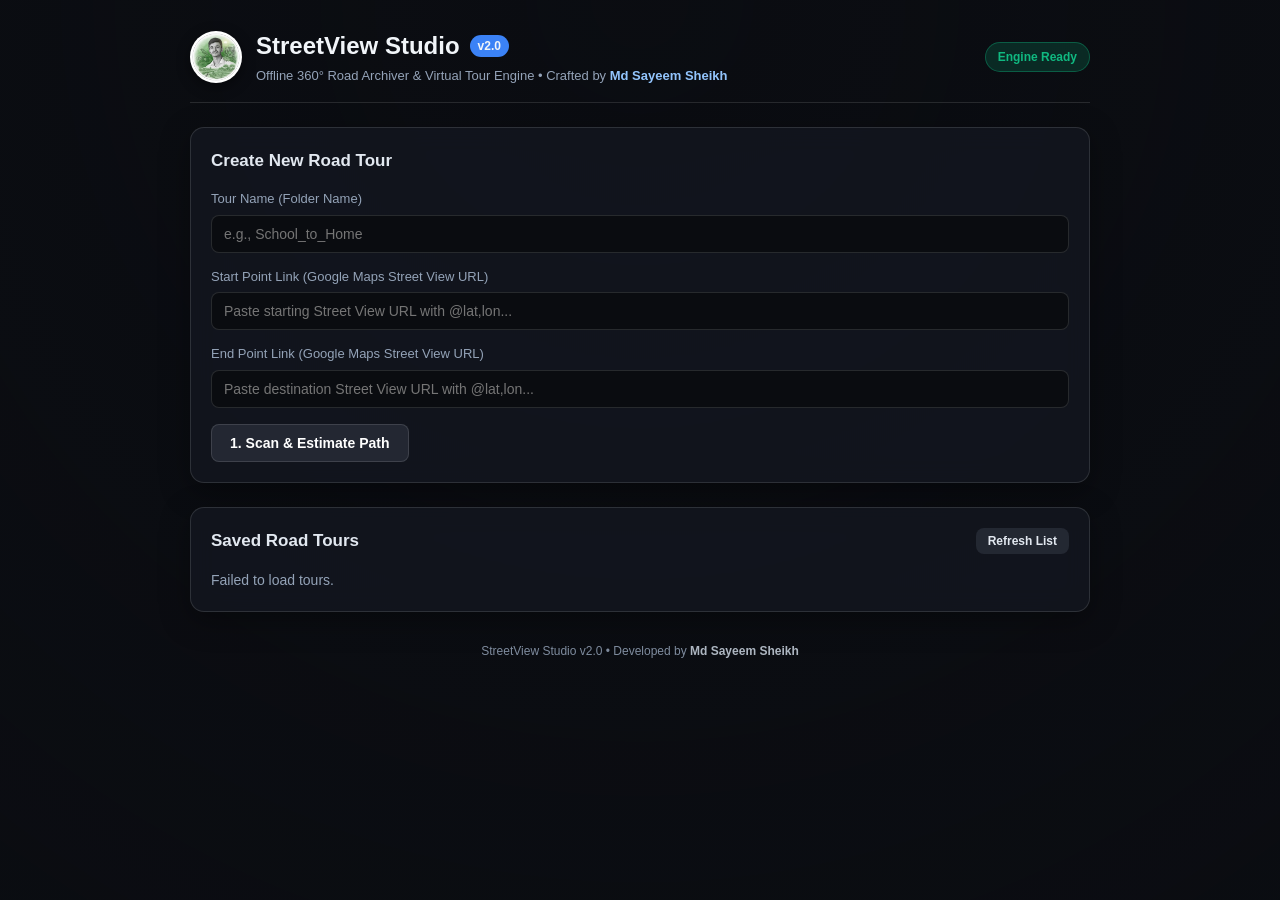
==== studio/index.html @ f54c0600 "Initial release: StreetView Studio v2.0" ====
<!DOCTYPE html>
<html lang="en">
<head>
    <meta charset="UTF-8">
    <meta name="viewport" content="width=device-width, initial-scale=1.0">
    <title>StreetView Studio v2.0 — by Md Sayeem Sheikh</title>
    <link rel="stylesheet" href="style.css">
</head>
<body>
    <!-- ডাইনামিক ব্যাকগ্রাউন্ড স্লাইডশো লেয়ার -->
    <div id="dynamic-bg-layer"></div>
    <div class="bg-overlay"></div>

    <div class="container">
        <header>
            <div class="brand-box">
                <img src="logo.png" alt="Logo" class="brand-logo" onerror="this.style.display='none'">
                <div>
                    <h1>StreetView Studio <span class="badge">v2.0</span></h1>
                    <p class="subtitle">Offline 360° Road Archiver &amp; Virtual Tour Engine &bull; Crafted by <strong>Md Sayeem Sheikh</strong></p>
                </div>
            </div>
            <div class="status-pill" id="engine-status">Engine Ready</div>
        </header>

        <!-- নতুন ট্যুর তৈরি ও স্ক্যান প্যানেল -->
        <section class="card">
            <h2>Create New Road Tour</h2>
            <div class="form-grid">
                <div class="field">
                    <label for="tour-name">Tour Name (Folder Name)</label>
                    <input type="text" id="tour-name" placeholder="e.g., School_to_Home">
                </div>
                <div class="field">
                    <label for="start-link">Start Point Link (Google Maps Street View URL)</label>
                    <input type="text" id="start-link" placeholder="Paste starting Street View URL with @lat,lon...">
                </div>
                <div class="field">
                    <label for="end-link">End Point Link (Google Maps Street View URL)</label>
                    <input type="text" id="end-link" placeholder="Paste destination Street View URL with @lat,lon...">
                </div>
            </div>

            <div class="action-row">
                <button id="btn-scan" class="btn secondary">1. Scan &amp; Estimate Path</button>
            </div>

            <!-- স্ক্যান রেজাল্ট ও লিমিট বক্স -->
            <div id="scan-result" class="scan-box hidden">
                <div class="scan-info" id="scan-summary"></div>
                <div class="download-controls">
                    <label for="download-limit">Images to download:</label>
                    <input type="number" id="download-limit" min="1" max="500" value="50">
                    <button id="btn-download" class="btn primary">2. Start Download</button>
                </div>
            </div>

            <!-- লাইভ প্রোগ্রেস বার -->
            <div id="progress-box" class="progress-box hidden">
                <div class="progress-header">
                    <span id="progress-text">Preparing...</span>
                    <span id="progress-percent">0%</span>
                </div>
                <div class="progress-track">
                    <div id="progress-fill" class="progress-fill"></div>
                </div>
            </div>
        </section>

        <!-- সেভ করা ট্যুর লিস্ট -->
        <section class="card">
            <div class="section-header">
                <h2>Saved Road Tours</h2>
                <button id="btn-refresh" class="btn small">Refresh List</button>
            </div>
            <div id="tours-list" class="tours-grid">
                <p class="muted">Loading saved tours...</p>
            </div>
        </section>

        <footer class="app-footer">
            <span>StreetView Studio v2.0 &bull; Developed by <strong>Md Sayeem Sheikh</strong></span>
        </footer>
    </div>

    <!-- স্মার্ট Extend পপ-আপ বক্স -->
    <div id="extend-modal" class="modal-backdrop hidden">
        <div class="card modal-card">
            <h2 id="extend-modal-title">Extend Tour</h2>
            <div class="form-grid">
                <div class="field">
                    <label for="extend-count">Max Extra Images to Add</label>
                    <input type="number" id="extend-count" min="1" max="300" value="25">
                </div>
                <div class="field">
                    <label for="extend-end-link">Target End Link (Optional — recommended if there is a junction/turn ahead)</label>
                    <input type="text" id="extend-end-link" placeholder="Leave blank for straight road, or paste Google Maps URL...">
                </div>
            </div>
            <div class="action-row modal-actions">
                <button id="btn-extend-cancel" class="btn secondary">Cancel</button>
                <button id="btn-extend-confirm" class="btn primary">Start Extending</button>
            </div>
        </div>
    </div>

    <script src="studio.js"></script>
</body>
</html>
---- studio/style.css ----
:root {
    --bg: #0b0d12;
    --card: rgba(20, 24, 33, 0.78);
    --border: rgba(255, 255, 255, 0.12);
    --text: #f1f5f9;
    --muted: #94a3b8;
    --primary: #3b82f6;
    --primary-hover: #2563eb;
    --danger: #ef4444;
    --success: #10b981;
}

* { box-sizing: border-box; margin: 0; padding: 0; }

body {
    background: var(--bg);
    color: var(--text);
    font-family: -apple-system, BlinkMacSystemFont, "Segoe UI", Roboto, sans-serif;
    line-height: 1.5;
    padding: 28px 16px;
    min-height: 100vh;
    position: relative;
}

/* ডাইনামিক ব্যাকগ্রাউন্ড স্লাইডশো ও ডার্ক ওভারলে */
#dynamic-bg-layer {
    position: fixed;
    inset: 0;
    background-size: cover;
    background-position: center;
    opacity: 0.55;
    transition: background-image 1.5s ease-in-out, opacity 1s ease;
    z-index: -2;
    filter: blur(2px) saturate(1.15);
}

.bg-overlay {
    position: fixed;
    inset: 0;
    background: radial-gradient(circle at top, rgba(11, 13, 18, 0.35), rgba(11, 13, 18, 0.75));
    z-index: -1;
    pointer-events: none;
}

.container {
    max-width: 900px;
    margin: 0 auto;
    display: flex;
    flex-direction: column;
    gap: 24px;
}

header {
    display: flex;
    justify-content: space-between;
    align-items: center;
    flex-wrap: wrap;
    gap: 12px;
    border-bottom: 1px solid var(--border);
    padding-bottom: 16px;
}

.brand-box {
    display: flex;
    align-items: center;
    gap: 14px;
}

.brand-logo {
    width: 52px;
    height: 52px;
    border-radius: 50%;
    object-fit: cover;
    border: 2px solid rgba(255, 255, 255, 0.25);
    box-shadow: 0 4px 14px rgba(0, 0, 0, 0.45);
    background: #fff;
}

h1 { font-size: 24px; font-weight: 700; display: flex; align-items: center; gap: 10px; }
.badge { background: var(--primary); font-size: 12px; padding: 2px 8px; border-radius: 12px; }
.subtitle { color: var(--muted); font-size: 13px; margin-top: 2px; }
.subtitle strong { color: #93c5fd; font-weight: 600; }

.status-pill {
    background: rgba(16, 185, 129, 0.18);
    color: var(--success);
    border: 1px solid rgba(16, 185, 129, 0.35);
    padding: 5px 12px;
    border-radius: 20px;
    font-size: 12px;
    font-weight: 600;
    backdrop-filter: blur(6px);
}

.card {
    background: var(--card);
    backdrop-filter: blur(12px);
    border: 1px solid var(--border);
    border-radius: 14px;
    padding: 20px;
    box-shadow: 0 8px 30px rgba(0, 0, 0, 0.35);
}

h2 { font-size: 17px; margin-bottom: 16px; color: #e2e8f0; }

.section-header {
    display: flex;
    justify-content: space-between;
    align-items: center;
    margin-bottom: 16px;
}
.section-header h2 { margin-bottom: 0; }

.form-grid { display: flex; flex-direction: column; gap: 14px; }
.field { display: flex; flex-direction: column; gap: 6px; }
label { font-size: 13px; color: var(--muted); font-weight: 500; }

input[type="text"], input[type="number"] {
    background: rgba(10, 12, 16, 0.85);
    border: 1px solid var(--border);
    color: var(--text);
    padding: 10px 12px;
    border-radius: 8px;
    font-size: 14px;
    outline: none;
}

input:focus { border-color: var(--primary); }

.action-row { margin-top: 16px; }

.btn {
    border: none;
    padding: 10px 18px;
    border-radius: 8px;
    font-size: 14px;
    font-weight: 600;
    cursor: pointer;
    transition: 0.15s;
}
.btn:disabled { opacity: 0.5; cursor: not-allowed; }
.btn.primary { background: var(--primary); color: #fff; }
.btn.primary:hover:not(:disabled) { background: var(--primary-hover); }
.btn.secondary { background: rgba(38, 43, 54, 0.9); color: #fff; border: 1px solid var(--border); }
.btn.secondary:hover:not(:disabled) { background: #323846; }
.btn.small { padding: 6px 12px; font-size: 12px; background: rgba(38, 43, 54, 0.9); color: #e2e8f0; }
.btn.danger { background: rgba(239, 68, 68, 0.18); color: var(--danger); border: 1px solid rgba(239, 68, 68, 0.35); }
.btn.danger:hover { background: var(--danger); color: #fff; }

.hidden { display: none !important; }

.scan-box {
    margin-top: 16px;
    padding: 14px;
    background: rgba(59, 130, 246, 0.14);
    border: 1px solid rgba(59, 130, 246, 0.35);
    border-radius: 8px;
    display: flex;
    flex-wrap: wrap;
    justify-content: space-between;
    align-items: center;
    gap: 12px;
}

.scan-info { font-size: 14px; color: #bfdbfe; }
.download-controls { display: flex; align-items: center; gap: 10px; }
.download-controls input { width: 85px; text-align: center; }

.progress-box {
    margin-top: 16px;
    padding: 14px;
    background: rgba(12, 14, 20, 0.85);
    border-radius: 8px;
    border: 1px solid var(--border);
}
.progress-header { display: flex; justify-content: space-between; font-size: 13px; margin-bottom: 8px; }
.progress-track { height: 8px; background: #262b36; border-radius: 4px; overflow: hidden; }
.progress-fill { height: 100%; width: 0%; background: var(--success); transition: width 0.3s; }

.tours-grid { display: flex; flex-direction: column; gap: 12px; }

.tour-item {
    background: rgba(12, 14, 20, 0.75);
    border: 1px solid var(--border);
    border-radius: 10px;
    padding: 14px 16px;
    display: flex;
    flex-wrap: wrap;
    justify-content: space-between;
    align-items: center;
    gap: 12px;
}

.tour-meta h3 { font-size: 15px; color: #fff; margin-bottom: 4px; word-break: break-word; }
.tour-stats { font-size: 12px; color: var(--muted); display: flex; gap: 14px; flex-wrap: wrap; }
.tour-actions { display: flex; gap: 8px; flex-wrap: wrap; }
.muted { color: var(--muted); font-size: 14px; }

.app-footer {
    text-align: center;
    font-size: 12px;
    color: var(--muted);
    padding-top: 6px;
    opacity: 0.85;
}
.app-footer strong { color: #cbd5e1; }

.modal-backdrop {
    position: fixed;
    inset: 0;
    background: rgba(0, 0, 0, 0.75);
    display: flex;
    align-items: center;
    justify-content: center;
    z-index: 2000;
    padding: 16px;
}
.modal-card { max-width: 460px; width: 100%; }
.modal-actions { display: flex; gap: 10px; justify-content: flex-end; }
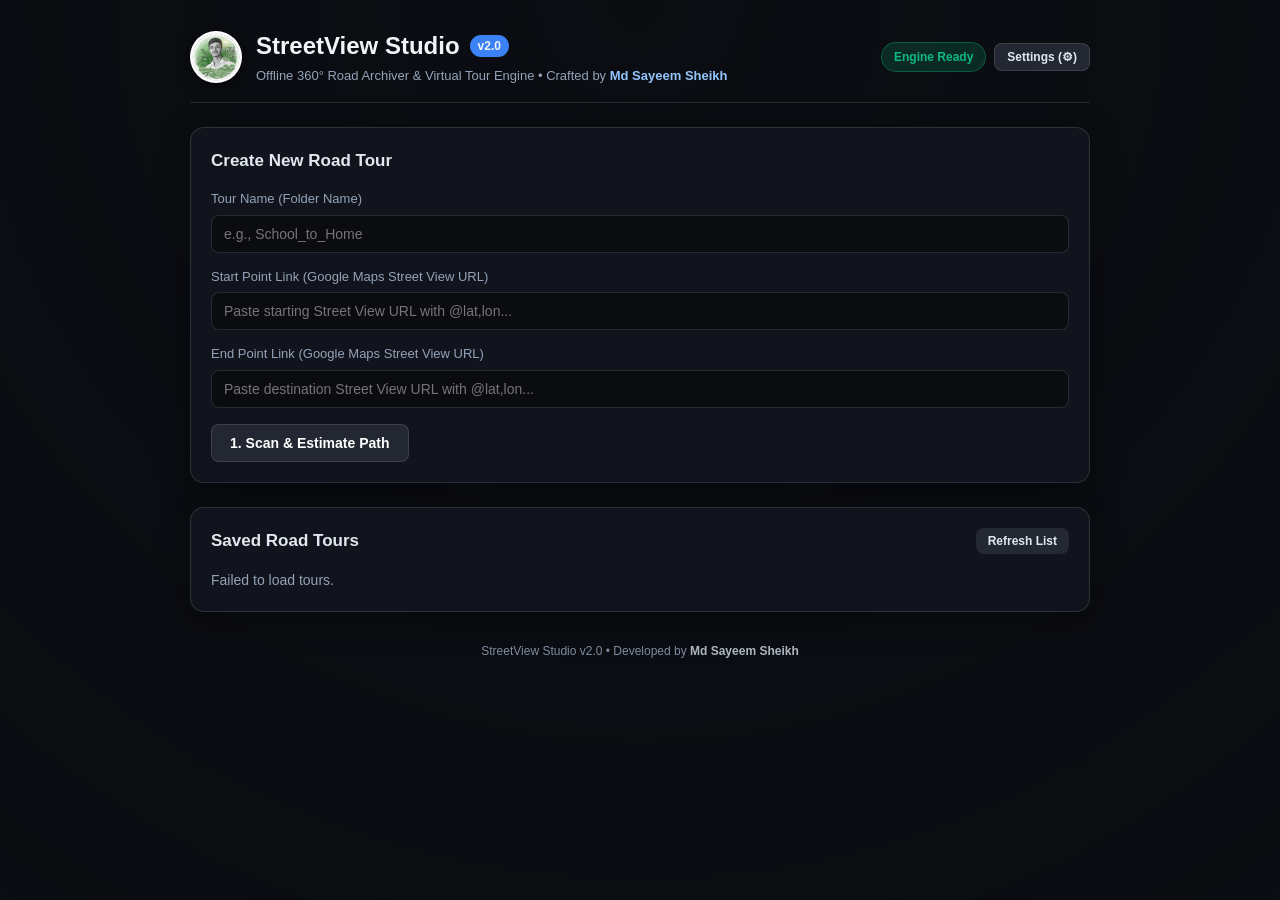
==== commit ccc1efce: "Feat: Add Settings modal and config.json support (Task 1.1)" ====
--- a/studio/index.html
+++ b/studio/index.html
@@ -20,7 +20,10 @@
                     <p class="subtitle">Offline 360° Road Archiver &amp; Virtual Tour Engine &bull; Crafted by <strong>Md Sayeem Sheikh</strong></p>
                 </div>
             </div>
-            <div class="status-pill" id="engine-status">Engine Ready</div>
+            <div class="header-actions">
+                <div class="status-pill" id="engine-status">Engine Ready</div>
+                <button id="btn-settings" class="btn secondary small" type="button">Settings (&#9881;)</button>
+            </div>
         </header>
 
         <!-- নতুন ট্যুর তৈরি ও স্ক্যান প্যানেল -->
@@ -104,6 +107,52 @@
         </div>
     </div>
 
+    <!-- Trim পয়েন্ট নির্বাচন পপ-আপ বক্স -->
+    <div id="trim-modal" class="modal-backdrop hidden">
+        <div class="card modal-card">
+            <h2 id="trim-modal-title">Trim Tour</h2>
+            <p class="muted">Choose which endpoint should be permanently removed.</p>
+            <div class="action-row modal-actions">
+                <button id="btn-trim-cancel" class="btn secondary">Cancel</button>
+                <button id="btn-trim-first" class="btn danger">First Point (Start)</button>
+                <button id="btn-trim-last" class="btn danger">Last Point (End)</button>
+            </div>
+        </div>
+    </div>
+
+    <!-- External Settings মডাল -->
+    <div id="settings-modal" class="modal-backdrop hidden">
+        <div class="card modal-card">
+            <h2>Settings</h2>
+            <div class="form-grid">
+                <div class="field">
+                    <label for="settings-tours-directory">Tours Directory</label>
+                    <input type="text" id="settings-tours-directory" placeholder="./tours">
+                </div>
+                <div class="field">
+                    <label for="settings-bg-interval">Background Slideshow Interval (ms)</label>
+                    <input type="number" id="settings-bg-interval" min="1000" step="500" value="8000">
+                </div>
+                <div class="field">
+                    <label for="settings-zen-timeout">Viewer Zen Timeout (ms)</label>
+                    <input type="number" id="settings-zen-timeout" min="500" step="500" value="5000">
+                </div>
+                <div class="field">
+                    <label for="settings-default-zoom">Default Panorama Download Quality</label>
+                    <select id="settings-default-zoom">
+                        <option value="5">5 - Ultra 13K</option>
+                        <option value="4">4 - High ~6K</option>
+                        <option value="3">3 - Medium ~3K</option>
+                    </select>
+                </div>
+            </div>
+            <div class="action-row modal-actions">
+                <button id="btn-settings-cancel" class="btn secondary">Cancel</button>
+                <button id="btn-settings-save" class="btn primary">Save Settings</button>
+            </div>
+        </div>
+    </div>
+
     <script src="studio.js"></script>
 </body>
 </html>
--- a/studio/style.css
+++ b/studio/style.css
@@ -92,6 +92,12 @@
     backdrop-filter: blur(6px);
 }
 
+.header-actions {
+    display: flex;
+    align-items: center;
+    gap: 8px;
+}
+
 .card {
     background: var(--card);
     backdrop-filter: blur(12px);
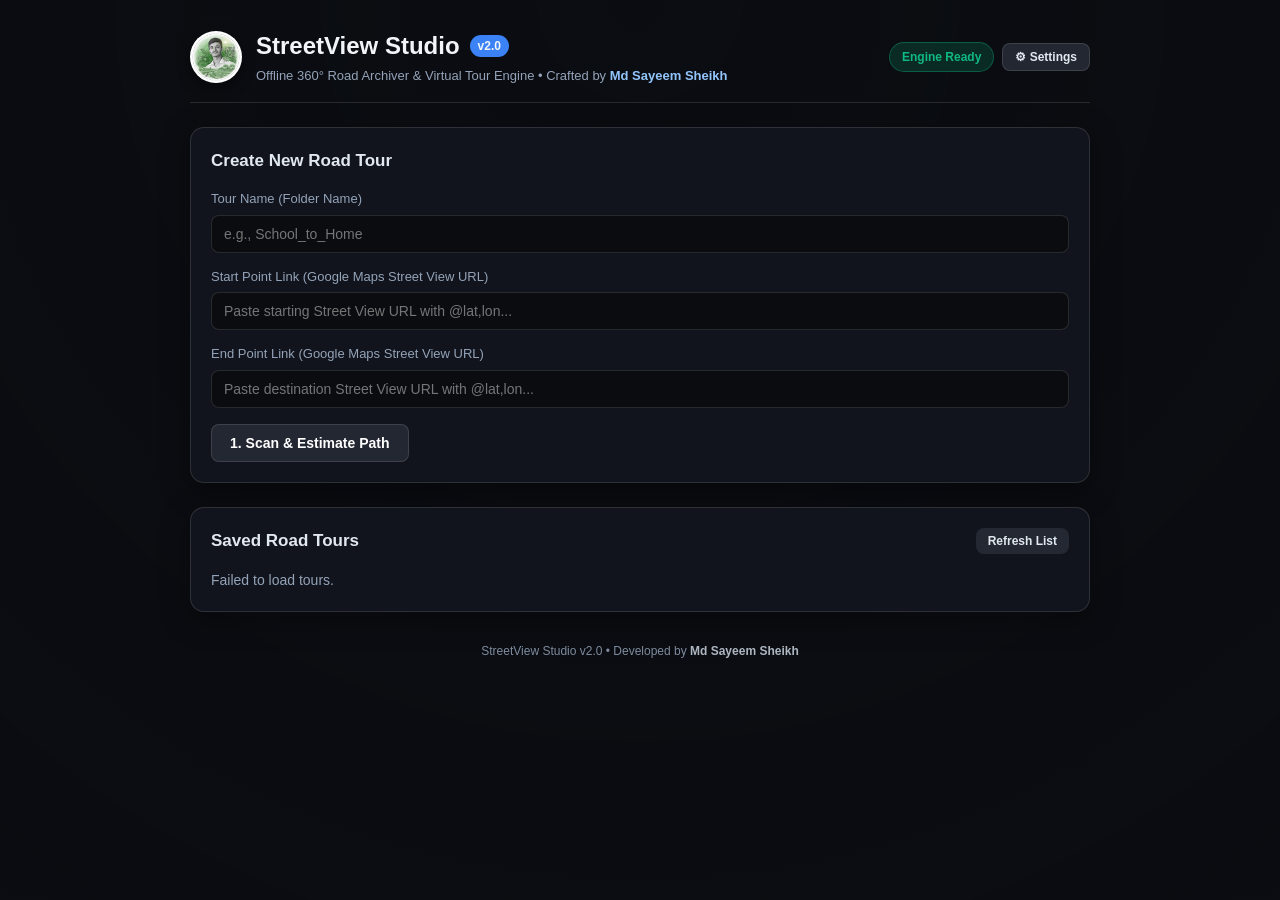
==== commit 7a23f005: "Polish: Improve UI layout, add folder Browse dialog and dynamic size estimation (Task 1.1b)" ====
--- a/studio/index.html
+++ b/studio/index.html
@@ -22,7 +22,7 @@
             </div>
             <div class="header-actions">
                 <div class="status-pill" id="engine-status">Engine Ready</div>
-                <button id="btn-settings" class="btn secondary small" type="button">Settings (&#9881;)</button>
+                <button id="btn-settings" class="btn secondary small" type="button">&#9881; Settings</button>
             </div>
         </header>
 
@@ -127,7 +127,10 @@
             <div class="form-grid">
                 <div class="field">
                     <label for="settings-tours-directory">Tours Directory</label>
-                    <input type="text" id="settings-tours-directory" placeholder="./tours">
+                    <div class="directory-picker">
+                        <input type="text" id="settings-tours-directory" placeholder="./tours">
+                        <button id="btn-browse-folder" class="btn secondary small" type="button">Browse...</button>
+                    </div>
                 </div>
                 <div class="field">
                     <label for="settings-bg-interval">Background Slideshow Interval (ms)</label>
--- a/studio/style.css
+++ b/studio/style.css
@@ -150,6 +150,7 @@
 .btn.secondary { background: rgba(38, 43, 54, 0.9); color: #fff; border: 1px solid var(--border); }
 .btn.secondary:hover:not(:disabled) { background: #323846; }
 .btn.small { padding: 6px 12px; font-size: 12px; background: rgba(38, 43, 54, 0.9); color: #e2e8f0; }
+.btn.small:hover:not(:disabled) { background: #323846; color: #fff; border-color: #64748b; }
 .btn.danger { background: rgba(239, 68, 68, 0.18); color: var(--danger); border: 1px solid rgba(239, 68, 68, 0.35); }
 .btn.danger:hover { background: var(--danger); color: #fff; }
 
@@ -191,15 +192,18 @@
     border-radius: 10px;
     padding: 14px 16px;
     display: flex;
-    flex-wrap: wrap;
-    justify-content: space-between;
-    align-items: center;
+    flex-direction: column;
+    flex-wrap: nowrap;
+    justify-content: flex-start;
+    align-items: flex-start;
     gap: 12px;
-}
-
+    min-height: 128px;
+}
+
+.tour-meta { width: 100%; min-height: 52px; }
 .tour-meta h3 { font-size: 15px; color: #fff; margin-bottom: 4px; word-break: break-word; }
 .tour-stats { font-size: 12px; color: var(--muted); display: flex; gap: 14px; flex-wrap: wrap; }
-.tour-actions { display: flex; gap: 8px; flex-wrap: wrap; }
+.tour-actions { display: flex; gap: 8px; flex-wrap: wrap; width: 100%; margin-top: auto; }
 .muted { color: var(--muted); font-size: 14px; }
 
 .app-footer {
@@ -223,3 +227,10 @@
 }
 .modal-card { max-width: 460px; width: 100%; }
 .modal-actions { display: flex; gap: 10px; justify-content: flex-end; }
+
+.directory-picker {
+    display: flex;
+    align-items: center;
+    gap: 8px;
+}
+.directory-picker input { flex: 1; min-width: 0; }
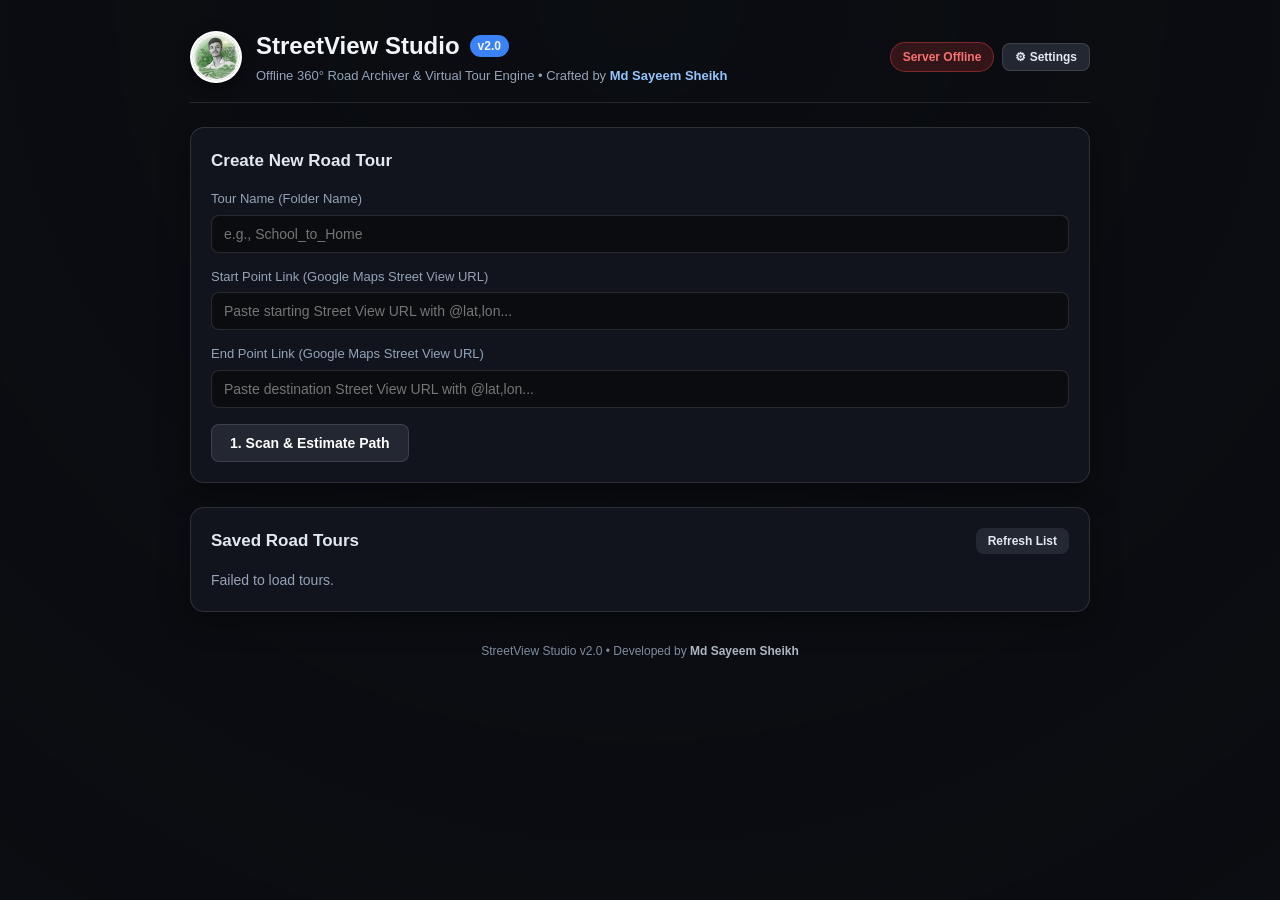
==== commit abf861ef: "feat: add backward tour extension and live engine status (Task 1.3)" ====
--- a/studio/index.html
+++ b/studio/index.html
@@ -92,11 +92,18 @@
             <h2 id="extend-modal-title">Extend Tour</h2>
             <div class="form-grid">
                 <div class="field">
+                    <label for="extend-direction">Extension Direction</label>
+                    <select id="extend-direction">
+                        <option value="forward">Forward (from End)</option>
+                        <option value="backward">Backward (from Start)</option>
+                    </select>
+                </div>
+                <div class="field">
                     <label for="extend-count">Max Extra Images to Add</label>
                     <input type="number" id="extend-count" min="1" max="300" value="25">
                 </div>
                 <div class="field">
-                    <label for="extend-end-link">Target End Link (Optional — recommended if there is a junction/turn ahead)</label>
+                    <label id="extend-target-label" for="extend-end-link">Target End Link (Optional — recommended if there is a junction/turn ahead)</label>
                     <input type="text" id="extend-end-link" placeholder="Leave blank for straight road, or paste Google Maps URL...">
                 </div>
             </div>
--- a/studio/style.css
+++ b/studio/style.css
@@ -91,6 +91,9 @@
     font-weight: 600;
     backdrop-filter: blur(6px);
 }
+.status-pill.status-ready { background: rgba(16, 185, 129, 0.18); color: var(--success); border-color: rgba(16, 185, 129, 0.35); }
+.status-pill.status-downloading { background: rgba(249, 115, 22, 0.18); color: #fb923c; border-color: rgba(249, 115, 22, 0.4); }
+.status-pill.status-offline { background: rgba(239, 68, 68, 0.18); color: #f87171; border-color: rgba(239, 68, 68, 0.4); }
 
 .header-actions {
     display: flex;
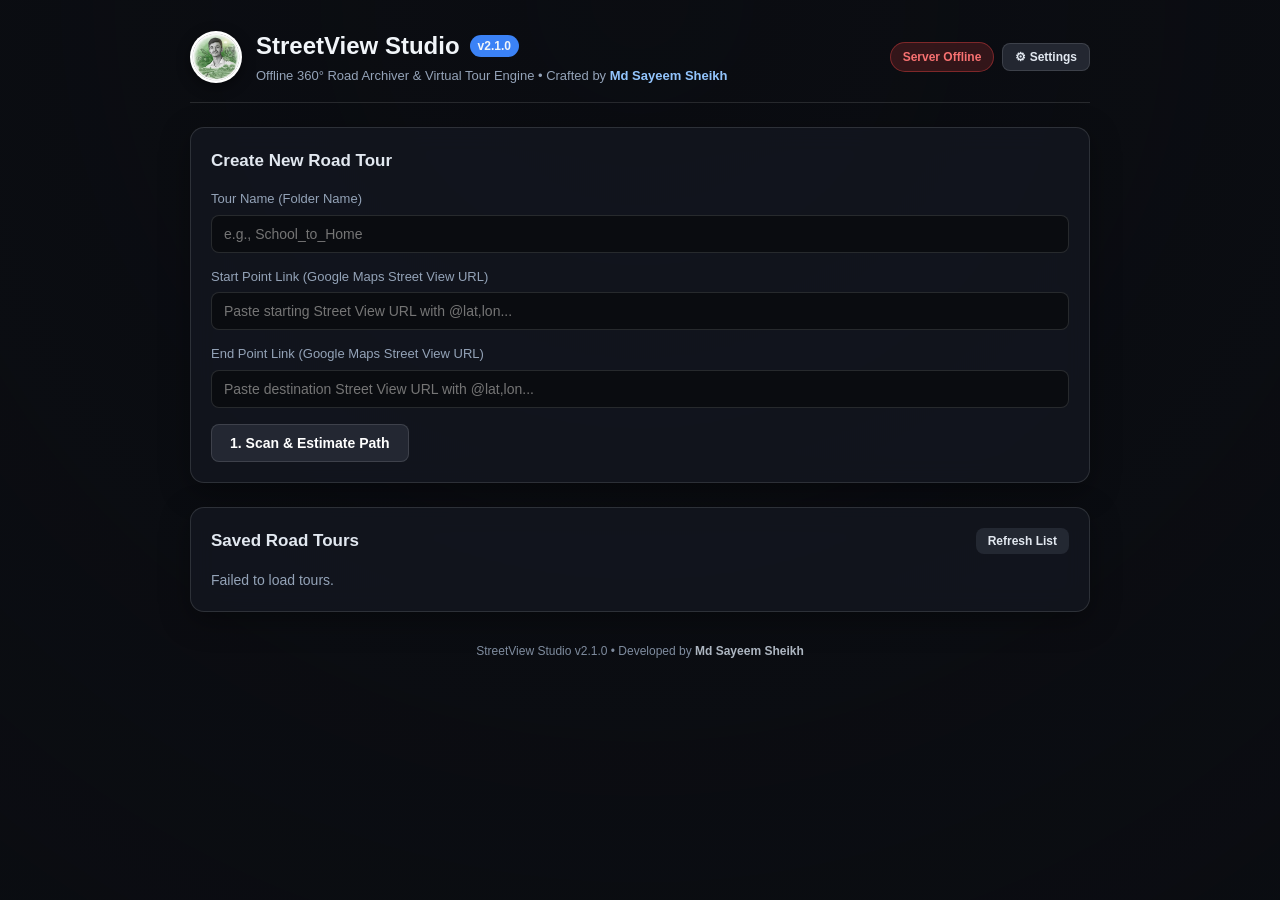
==== commit b03fe8cf: "Chore: Bump version references to v2.1.0 and ensure tours/.gitkeep" ====
--- a/studio/index.html
+++ b/studio/index.html
@@ -3,7 +3,7 @@
 <head>
     <meta charset="UTF-8">
     <meta name="viewport" content="width=device-width, initial-scale=1.0">
-    <title>StreetView Studio v2.0 — by Md Sayeem Sheikh</title>
+    <title>StreetView Studio v2.1.0 — by Md Sayeem Sheikh</title>
     <link rel="stylesheet" href="style.css">
 </head>
 <body>
@@ -16,7 +16,7 @@
             <div class="brand-box">
                 <img src="logo.png" alt="Logo" class="brand-logo" onerror="this.style.display='none'">
                 <div>
-                    <h1>StreetView Studio <span class="badge">v2.0</span></h1>
+                    <h1>StreetView Studio <span class="badge">v2.1.0</span></h1>
                     <p class="subtitle">Offline 360° Road Archiver &amp; Virtual Tour Engine &bull; Crafted by <strong>Md Sayeem Sheikh</strong></p>
                 </div>
             </div>
@@ -82,7 +82,7 @@
         </section>
 
         <footer class="app-footer">
-            <span>StreetView Studio v2.0 &bull; Developed by <strong>Md Sayeem Sheikh</strong></span>
+            <span>StreetView Studio v2.1.0 &bull; Developed by <strong>Md Sayeem Sheikh</strong></span>
         </footer>
     </div>
 
